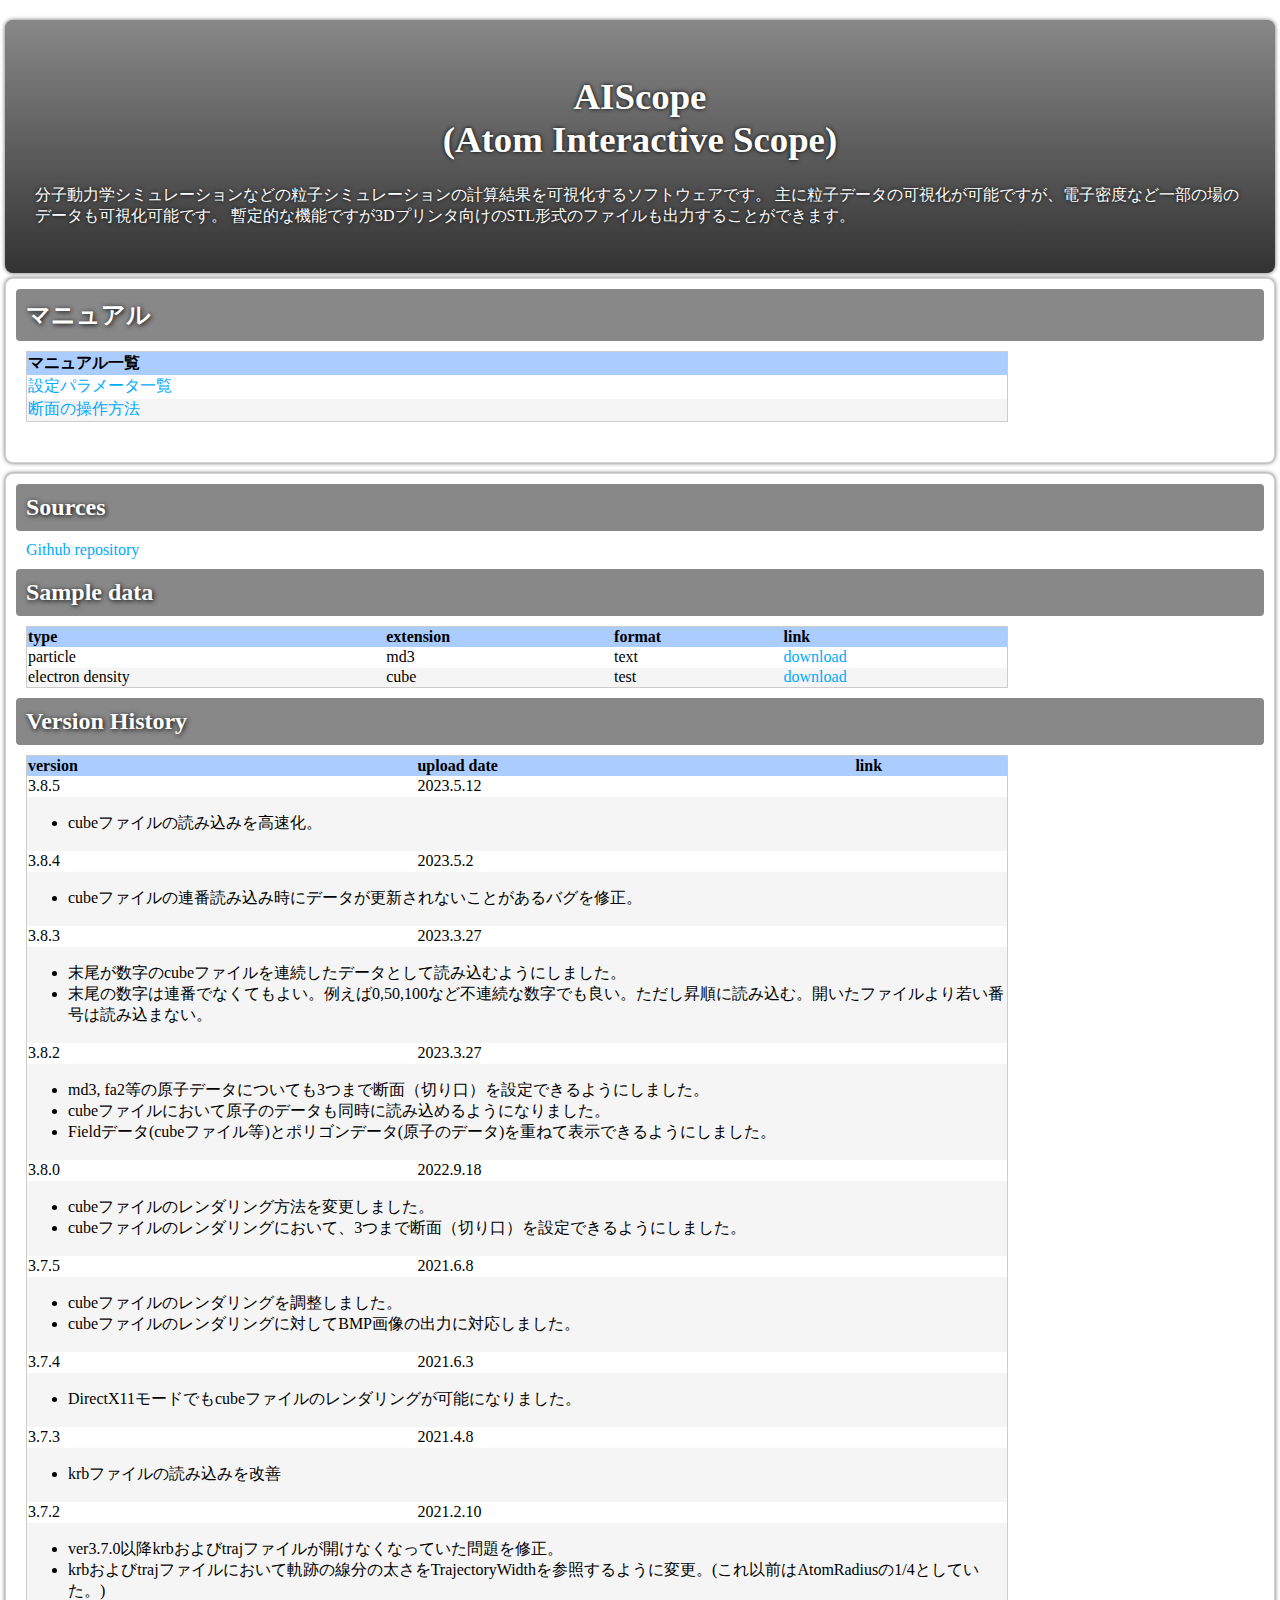
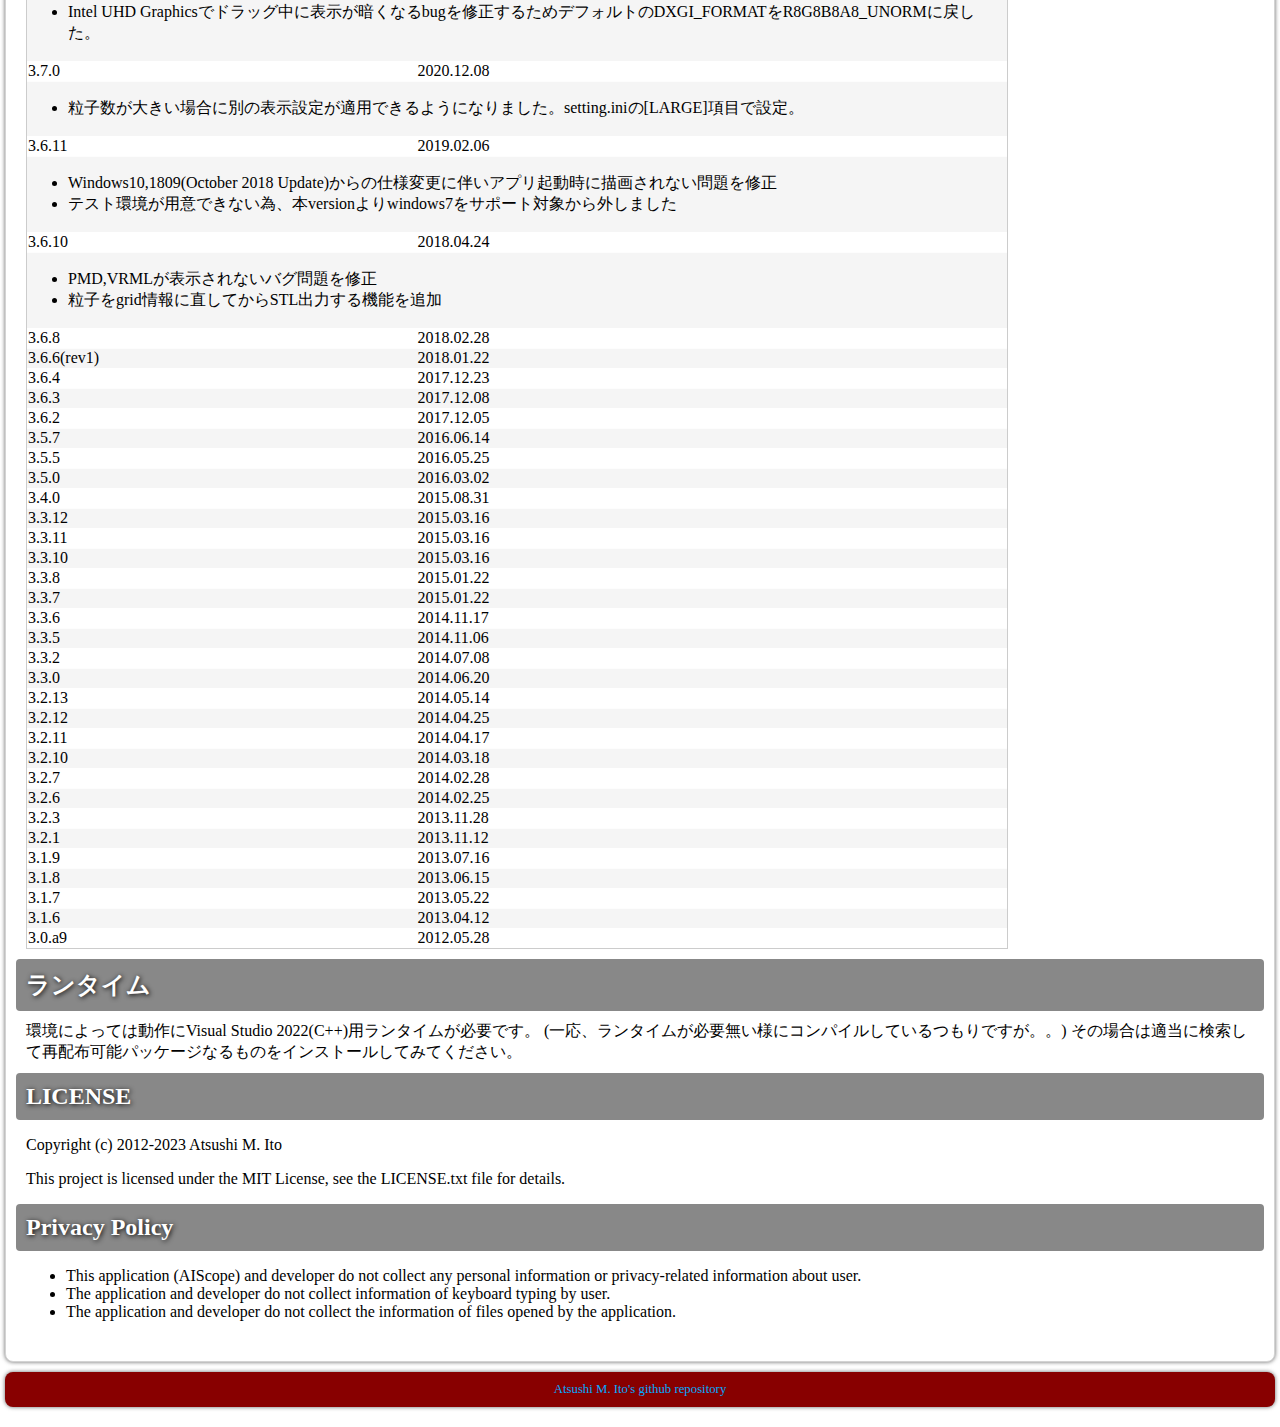
==== docs/index.html @ ab05c263 "add github pages" ====
<!DOCTYPE html>
<html>
<head>
	<meta charset="UTF-8">
	<link rel="stylesheet" type="text/css" href="style.css" >
	<title>AIScope</title>
</head>
<body>


<header>
<h1>AIScope<br/>(Atom Interactive Scope)</h1>

<p>分子動力学シミュレーションなどの粒子シミュレーションの計算結果を可視化するソフトウェアです。
	主に粒子データの可視化が可能ですが、電子密度など一部の場のデータも可視化可能です。
	暫定的な機能ですが3Dプリンタ向けのSTL形式のファイルも出力することができます。
</p>

</header>

<section>
<article>

<h2>マニュアル</h2>

<table>
<thead>
<tr><th>マニュアル一覧</th></tr>
</thead>
<tr><td><a href="setting.html">設定パラメータ一覧</a></td></tr>
<tr><td><a href="cross_section.html">断面の操作方法</a></td></tr>
</table>

</article>
</section>


<section>
<article>


<h2>Sources</h2>

<a href="https://github.com/atsushi-m-ito/AIScope/">Github repository</a>


<h2>Sample data</h2>

<table>
<thead>
<tr><th>type</th><th>extension</th><th>format</th><th>link</th></tr>
</thead>
<tr><td>particle</td><td>md3</td><td>text</td><td><a href="samples/W127He14.md3">download</a></td></tr>
<tr><td>electron density</td><td>cube</td><td>test</td><td><a href="samples/C60.tden.cube">download</a></td></tr>
</table>


<h2>Version History</h2>

<table>
<thead>
<tr><th>version</th><th>upload date</th><th>link</th></tr>
</thead>

<tr><td>3.8.5</td><td>2023.5.12</td><td></td></tr>
<tr><td colspan="3"><ul>
<li>cubeファイルの読み込みを高速化。</li>
</ul></td></tr>

<tr><td>3.8.4</td><td>2023.5.2</td><td></td></tr>
<tr><td colspan="3"><ul>
<li>cubeファイルの連番読み込み時にデータが更新されないことがあるバグを修正。</li>
</ul></td></tr>


<tr><td>3.8.3</td><td>2023.3.27</td><td></td></tr>
<tr><td colspan="3"><ul>
<li>末尾が数字のcubeファイルを連続したデータとして読み込むようにしました。</li>
<li>末尾の数字は連番でなくてもよい。例えば0,50,100など不連続な数字でも良い。ただし昇順に読み込む。開いたファイルより若い番号は読み込まない。</li>
</ul></td></tr>


<tr><td>3.8.2</td><td>2023.3.27</td><td></td></tr>
<tr><td colspan="3"><ul>
<li>md3, fa2等の原子データについても3つまで断面（切り口）を設定できるようにしました。</li>
<li>cubeファイルにおいて原子のデータも同時に読み込めるようになりました。</li>
<li>Fieldデータ(cubeファイル等)とポリゴンデータ(原子のデータ)を重ねて表示できるようにしました。</li>
</ul></td></tr>

<tr><td>3.8.0</td><td>2022.9.18</td><td></td></tr>
<tr><td colspan="3"><ul>
<li>cubeファイルのレンダリング方法を変更しました。</li>
<li>cubeファイルのレンダリングにおいて、3つまで断面（切り口）を設定できるようにしました。</li>
</ul></td></tr>

<tr><td>3.7.5</td><td>2021.6.8</td><td></td></tr>
<tr><td colspan="3"><ul>
<li>cubeファイルのレンダリングを調整しました。</li>
<li>cubeファイルのレンダリングに対してBMP画像の出力に対応しました。</li>
</ul></td></tr>

<tr><td>3.7.4</td><td>2021.6.3</td><td></td></tr>
<tr><td colspan="3"><ul>
<li>DirectX11モードでもcubeファイルのレンダリングが可能になりました。</li>
</ul></td></tr>

<tr><td>3.7.3</td><td>2021.4.8</td><td></td></tr>
<tr><td colspan="3"><ul>
<li>krbファイルの読み込みを改善</li>
</ul></td></tr>

<tr><td>3.7.2</td><td>2021.2.10</td><td></td></tr>
<tr><td colspan="3"><ul>
<li>ver3.7.0以降krbおよびtrajファイルが開けなくなっていた問題を修正。</li>
<li>krbおよびtrajファイルにおいて軌跡の線分の太さをTrajectoryWidthを参照するように変更。(これ以前はAtomRadiusの1/4としていた。)</li>
<li>Intel UHD Graphicsでドラッグ中に表示が暗くなるbugを修正するためデフォルトのDXGI_FORMATをR8G8B8A8_UNORMに戻した。</li>
</ul></td></tr>

<tr><td>3.7.0</td><td>2020.12.08</td><td></td></tr>
<tr><td colspan="3"><ul>
<li>粒子数が大きい場合に別の表示設定が適用できるようになりました。setting.iniの[LARGE]項目で設定。</li>
</ul></td></tr>

<tr><td>3.6.11</td><td>2019.02.06</td><td></td></tr>
<tr><td colspan="3"><ul>
<li>Windows10,1809(October 2018 Update)からの仕様変更に伴いアプリ起動時に描画されない問題を修正</li>
<li>テスト環境が用意できない為、本versionよりwindows7をサポート対象から外しました</li>
</ul></td></tr>

<tr><td>3.6.10</td><td>2018.04.24</td><td></td></tr>
<tr><td colspan="3"><ul>
<li>PMD,VRMLが表示されないバグ問題を修正</li>
<li>粒子をgrid情報に直してからSTL出力する機能を追加</li>
</ul></td></tr>

<tr><td>3.6.8</td><td>2018.02.28</td><td></td></tr>
<tr><td>3.6.6(rev1)</td><td>2018.01.22</td><td></td></tr>
<tr><td>3.6.4</td><td>2017.12.23</td><td></td></tr>
<tr><td>3.6.3</td><td>2017.12.08</td><td></td></tr>
<tr><td>3.6.2</td><td>2017.12.05</td><td></td></tr>
<tr><td>3.5.7</td><td>2016.06.14</td><td></td></tr>
<tr><td>3.5.5</td><td>2016.05.25</td><td></td></tr>
<tr><td>3.5.0</td><td>2016.03.02</td><td></td></tr>
<tr><td>3.4.0</td><td>2015.08.31</td><td></td></tr>
<tr><td>3.3.12</td><td>2015.03.16</td><td></td></tr>
<tr><td>3.3.11</td><td>2015.03.16</td><td></td></tr>
<tr><td>3.3.10</td><td>2015.03.16</td><td></td></tr>
<tr><td>3.3.8</td><td>2015.01.22</td><td></td></tr>
<tr><td>3.3.7</td><td>2015.01.22</td><td></td></tr>
<tr><td>3.3.6</td><td>2014.11.17</td><td></td></tr>
<tr><td>3.3.5</td><td>2014.11.06</td><td></td></tr>
<tr><td>3.3.2</td><td>2014.07.08</td><td></td></tr>
<tr><td>3.3.0</td><td>2014.06.20</td><td></td></tr>
<tr><td>3.2.13</td><td>2014.05.14</td><td></td></tr>
<tr><td>3.2.12</td><td>2014.04.25</td><td></td></tr>
<tr><td>3.2.11</td><td>2014.04.17</td><td></td></tr>
<tr><td>3.2.10</td><td>2014.03.18</td><td></td></tr>
<tr><td>3.2.7</td><td>2014.02.28</td><td></td></tr>
<tr><td>3.2.6</td><td>2014.02.25</td><td></td></tr>
<tr><td>3.2.3</td><td>2013.11.28</td><td></td></tr>
<tr><td>3.2.1</td><td>2013.11.12</td><td></td></tr>
<tr><td>3.1.9</td><td>2013.07.16</td><td></td></tr>
<tr><td>3.1.8</td><td>2013.06.15</td><td></td></tr>
<tr><td>3.1.7</td><td>2013.05.22</td><td></td></tr>
<tr><td>3.1.6</td><td>2013.04.12</td><td></td></tr>
<tr><td>3.0.a9</td><td>2012.05.28</td><td></td></tr>
</table>


<h2>ランタイム</h2>
環境によっては動作にVisual Studio 2022(C++)用ランタイムが必要です。
(一応、ランタイムが必要無い様にコンパイルしているつもりですが。。)
その場合は適当に検索して再配布可能パッケージなるものをインストールしてみてください。



<h2>LICENSE</h2>
	<p>Copyright (c) 2012-2023 Atsushi M. Ito</p>
	
	<p>This project is licensed under the MIT License, see the LICENSE.txt file for details.</p>
	
<h2>Privacy Policy</h2>
<ul>
	<li>This application (AIScope) and developer do not collect any personal information or privacy-related information about user.</li>
	<li>The application and developer do not collect information of keyboard typing by user.</li>
	<li>The application and developer do not collect the information of files opened by the application.</li>
</ul>
</article>
</section>

<footer>
<a href="https://github.com/atsushi-m-ito/">Atsushi M. Ito's github repository</a>
</footer>


</body>
</html>
---- docs/style.css ----
body {
    background:#fff;
    font-family: Meiryo, Georgia, serif;
    color:#000;    margin:20px auto;
    text-align:left;
    line-height:150 %;
}



a:link, a:visited {
	color:#0af;
	text-decoration:none;
}

a:hover {
	color:#0cc;
}

table {
	*border-collapse: collapse; /* IE7 and lower */
	border-spacing: 0;
	border: solid #ccc 1px;
    width: 80%;    
}


td, th{
    text-align: left;
}

thead tr {
	background: #aaccff;
}

tbody tr:nth-child(even) {
	background: #f5f5f5;
	-webkit-box-shadow: 0 1px 0 rgba(255,255,255,.8) inset;
	-moz-box-shadow:0 1px 0 rgba(255,255,255,.8) inset;
	box-shadow: 0 1px 0 rgba(255,255,255,.8) inset;
}

tbody tr:hover{
	background: #fbf8e9;
	-o-transition: all 0.1s ease-in-out;
	-webkit-transition: all 0.1s ease-in-out;
	-moz-transition: all 0.1s ease-in-out;
	-ms-transition: all 0.1s ease-in-out;
	transition: all 0.1s ease-in-out;
}

header, nav, section, footer {
	display:block;
	-webkit-border-radius: 8px;
	-moz-border-radius: 8px;
	border-radius: 8px;
	-webkit-box-shadow: 0px 0px 4px #666;
	-moz-box-shadow: 0px 0px 4px #666;
	box-shadow: 0px 0px 4px #666;
	border: 1px solid #d3d3d3;
	background-color: #fff;
	margin:5px;
	padding: 0 20px 10px 20px;
	font-size: 12pt;
	color: #000;
	text-align: left;
}

header {
	padding:30px;
	background-image: -moz-linear-gradient(top, #888, #333);
	background-image: -webkit-gradient(linear, left top, left bottom, color-stop(0.0, #888), color-stop(1.0, #333));
	background-color: #800;
	border:none;
	color:#fff;
	text-shadow: 0px 0px 4px #000000;
}


header h1 {
	font-size:2.3em;    text-transform:none;    letter-spacing:0em;
	text-align:center;
}


	
header ul {    padding:0px;    list-style-type:none;    display:inline;}

header li {    margin:0px 10px;    padding:0px;    list-style-type:none;    display:inline;}

header a:link, nav a:visited {    font-weight:normal;}

nav {    float:right;    width:200px;}

nav h1 {    font-size:1.4em;}

section {
    /* float:right; 
    width:656px;    */
    text-align:left;    
    margin-bottom:10px;}

section h1,h2, nav h1 {
	-webkit-border-radius: 4px;
	-moz-border-radius: 4px;
	border-radius: 4px;
	background-color:#888;
	color:#fff;
	padding:10px;
	margin:10px -10px;
	text-shadow:1px 1px 5px #000;
}

section h3, nav h1 {
	-webkit-border-radius: 4px;
	-moz-border-radius: 4px;
	border-radius: 4px;
	background-color:#444;
	color:#fff;
	padding:10px;
	margin:10px -10px;
	text-shadow:1px 1px 5px #000;
}
	
#section ul {    padding:0px;    list-style:none;    border-top:1px solid #e7e2d7;    margin:14px 0px;}

ssection li {    margin:0px;    padding:0px;    list-style:none;}

ssection li a:link, section li a:visited {    float:left;    width:96%;    padding:3px 1%;    border-bottom:1px solid #e7e2d7;}

ssection li a:hover {    background:#f2f1ec;}
	
article {
	margin:0 0 30px 0;
}

footer {
	clear:both !important;
	padding:10px;
	background-color: #800;
	border:none;
	color:#fff;
	font-size:0.8em;
	text-align:center;
}
	
footer a {
	margin:0px 5px;
}
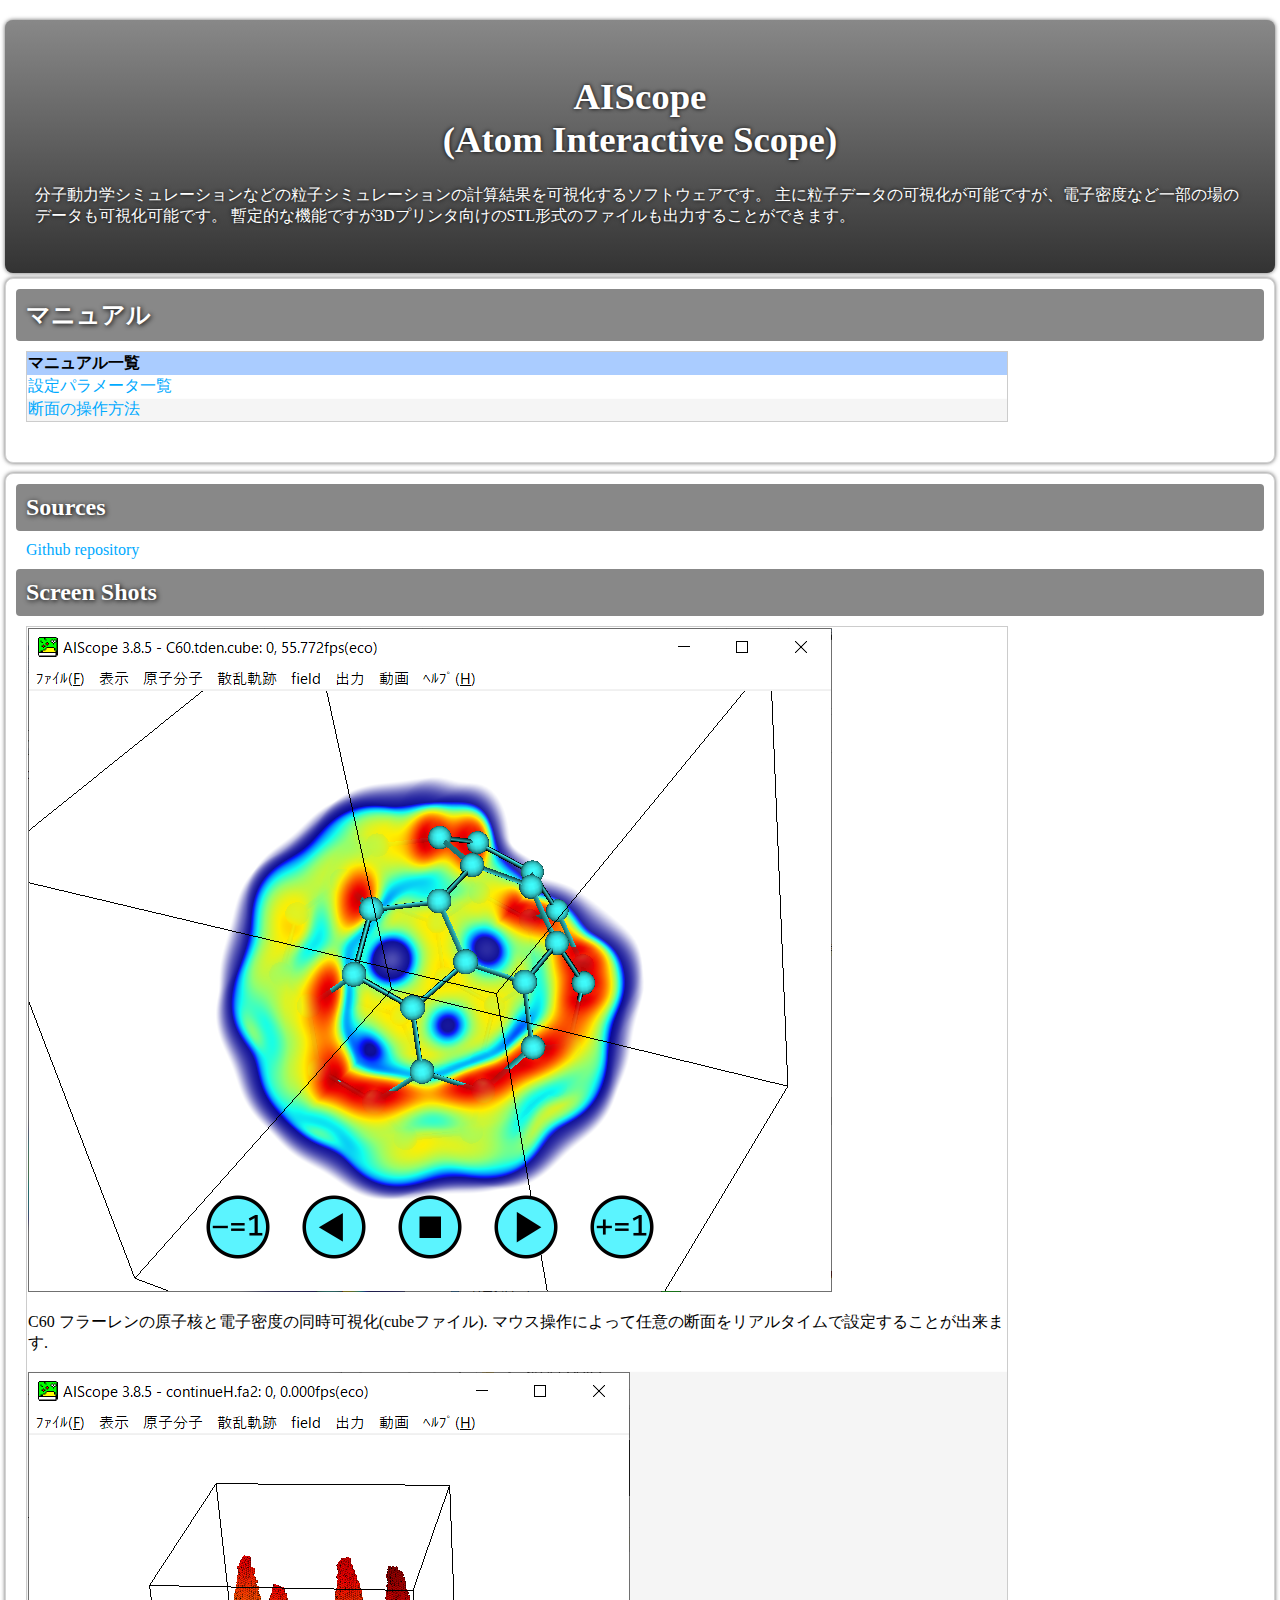
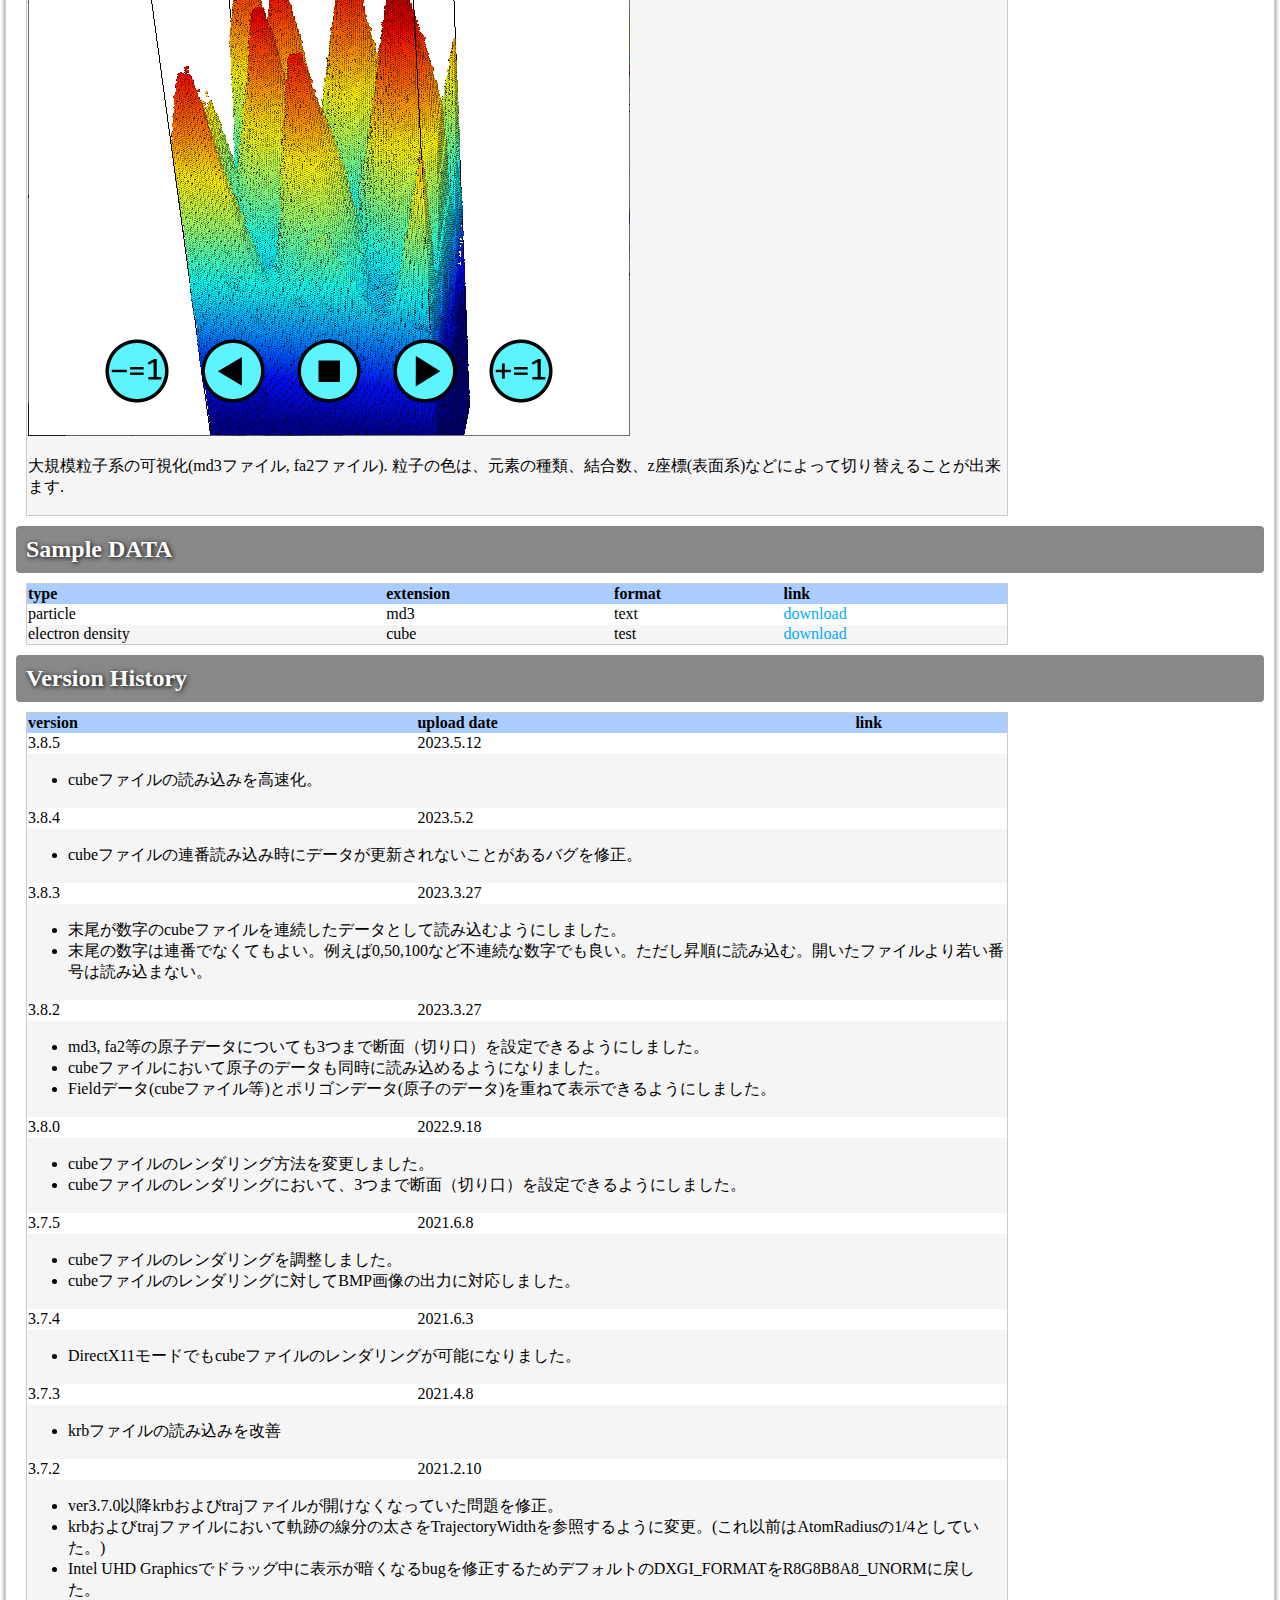
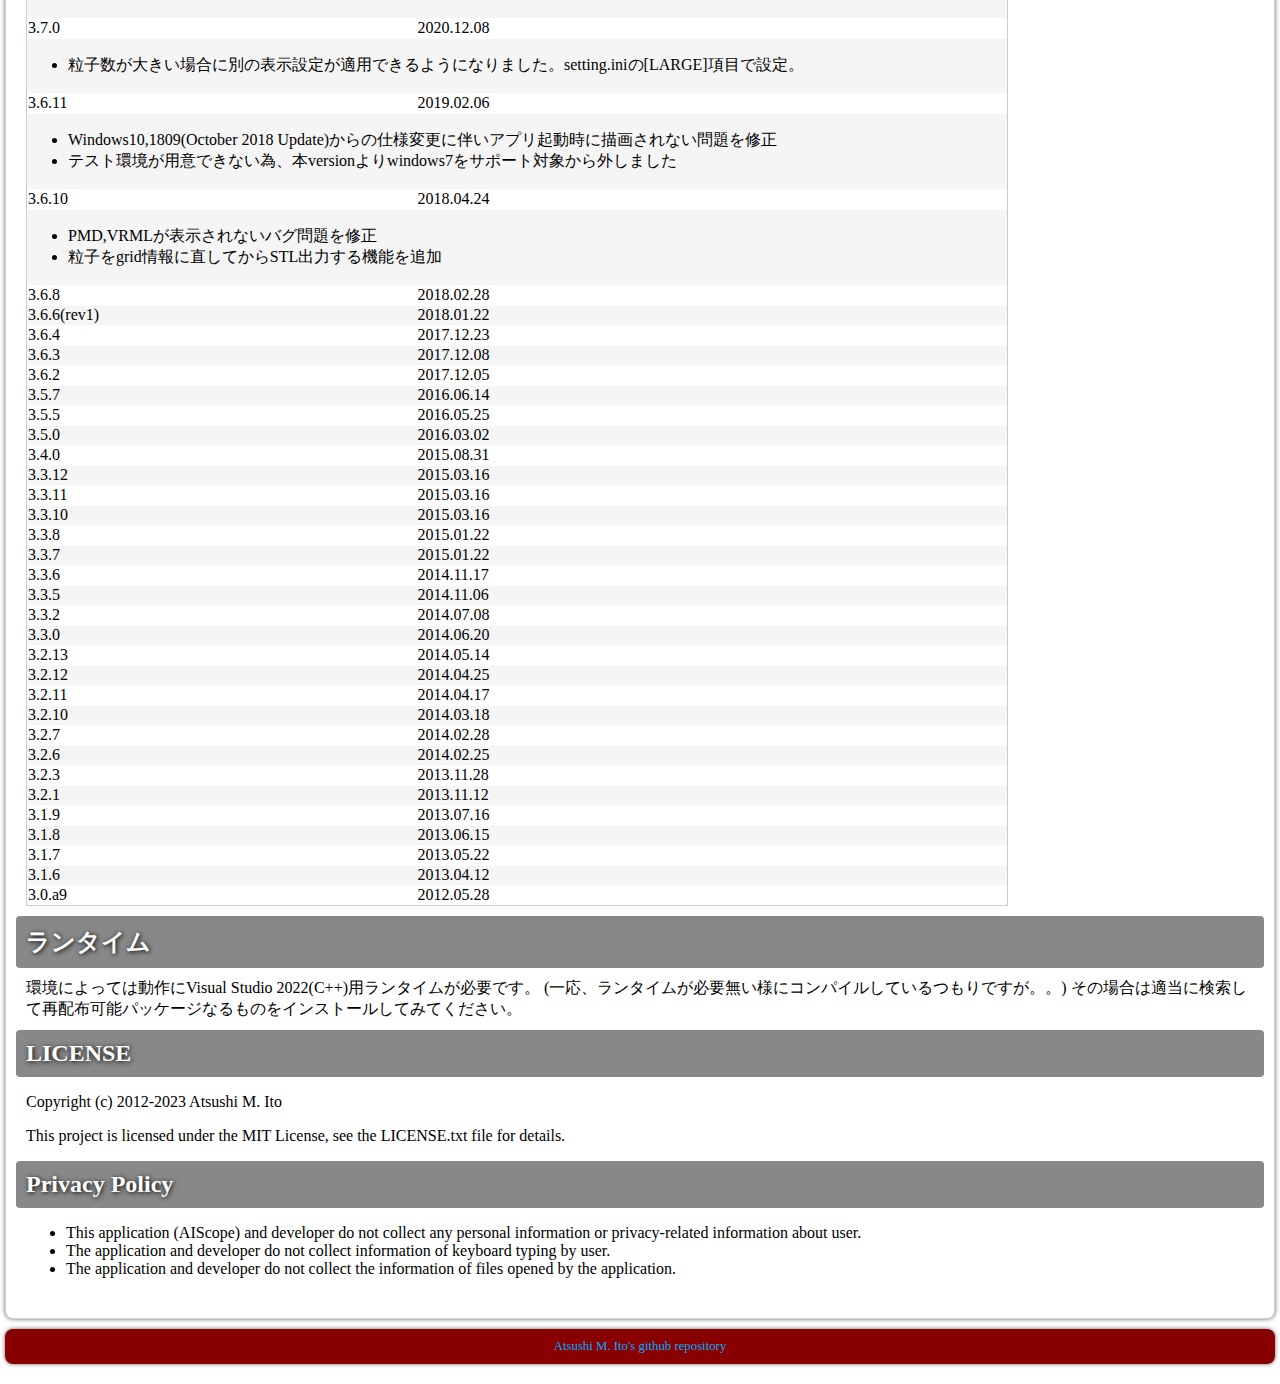
==== commit add8c92b: "web update" ====
--- a/docs/index.html
+++ b/docs/index.html
@@ -44,7 +44,19 @@
 <a href="https://github.com/atsushi-m-ito/AIScope/">Github repository</a>
 
 
-<h2>Sample data</h2>
+<h2>Screen Shots</h2>
+<table>
+<tr><td><img src="screenshots/screenshot2.png" /><br/>
+<p>C60 フラーレンの原子核と電子密度の同時可視化(cubeファイル). マウス操作によって任意の断面をリアルタイムで設定することが出来ます.</p>
+</td></tr>
+<tr><td><img src="screenshots/screenshot3.png" /><br/>
+<p>大規模粒子系の可視化(md3ファイル, fa2ファイル). 粒子の色は、元素の種類、結合数、z座標(表面系)などによって切り替えることが出来ます.</p>
+</td></tr>
+</table>
+
+
+
+<h2>Sample DATA</h2>
 
 <table>
 <thead>
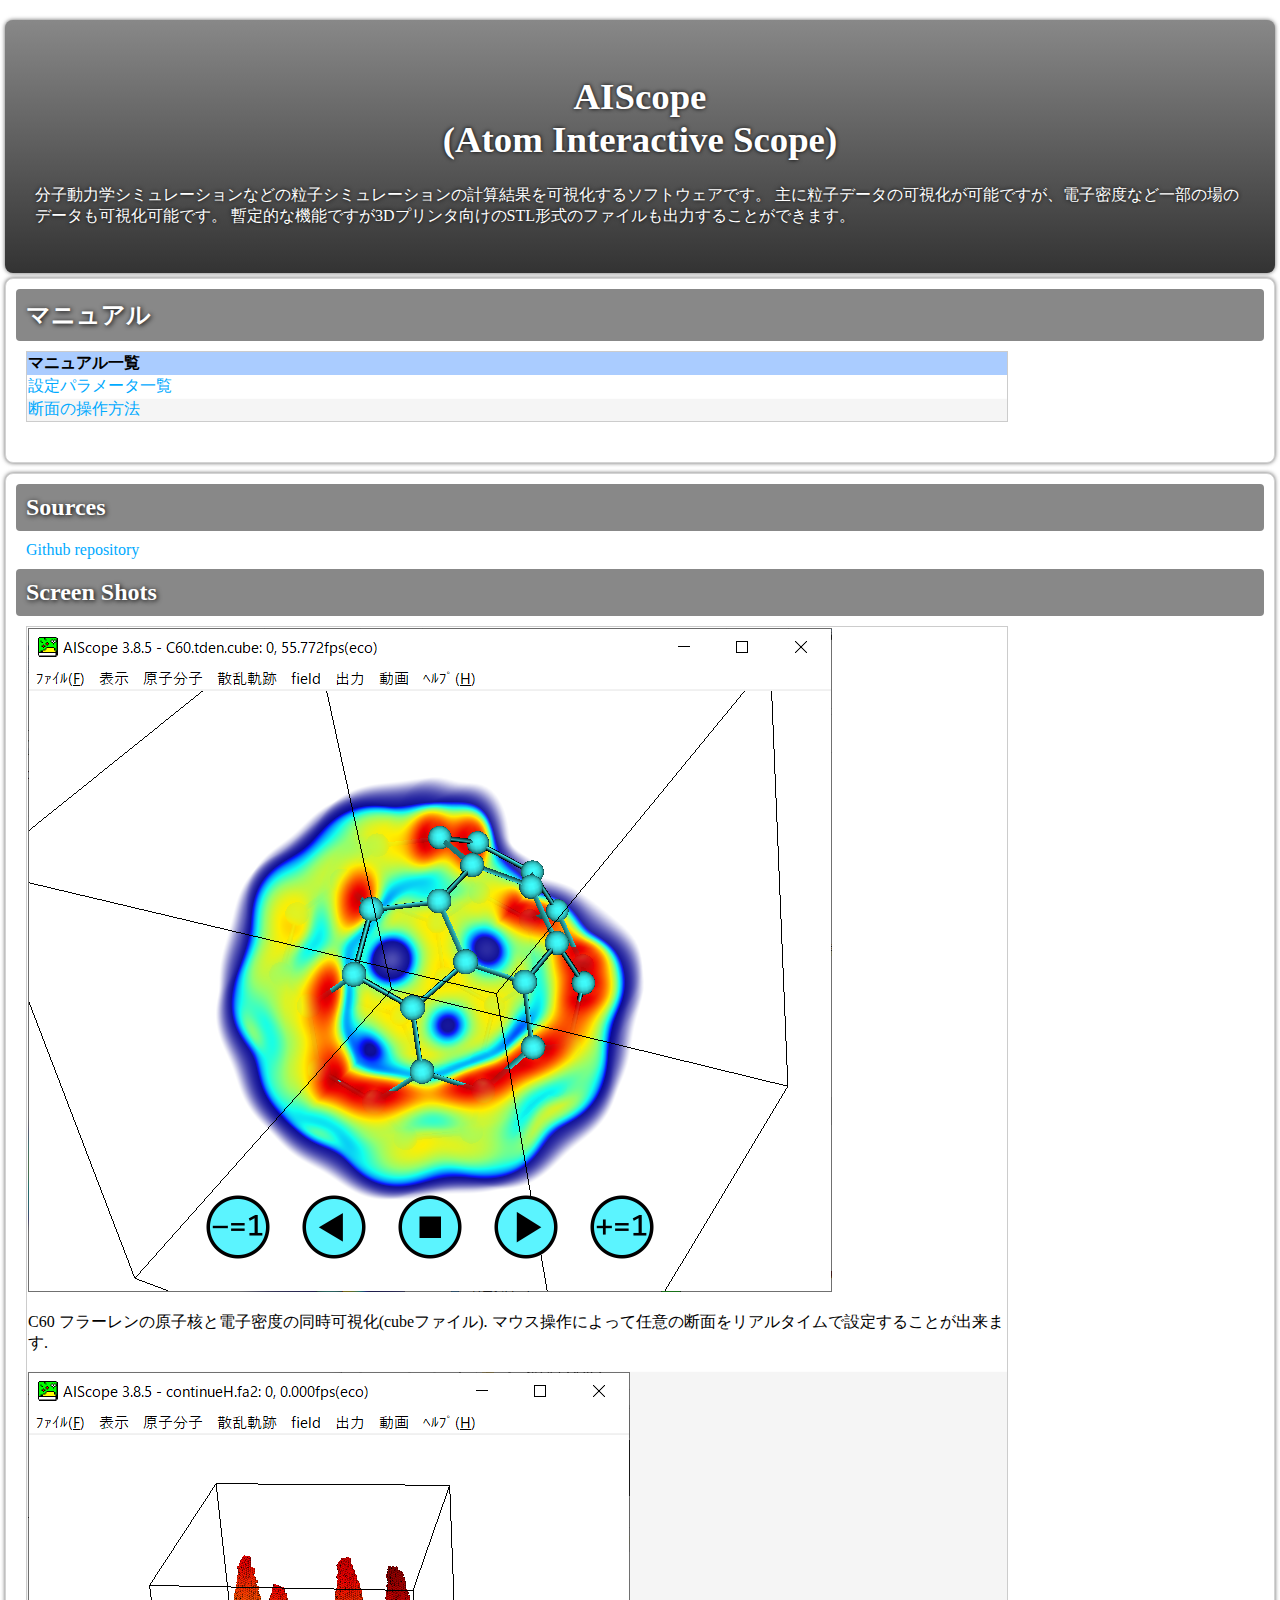
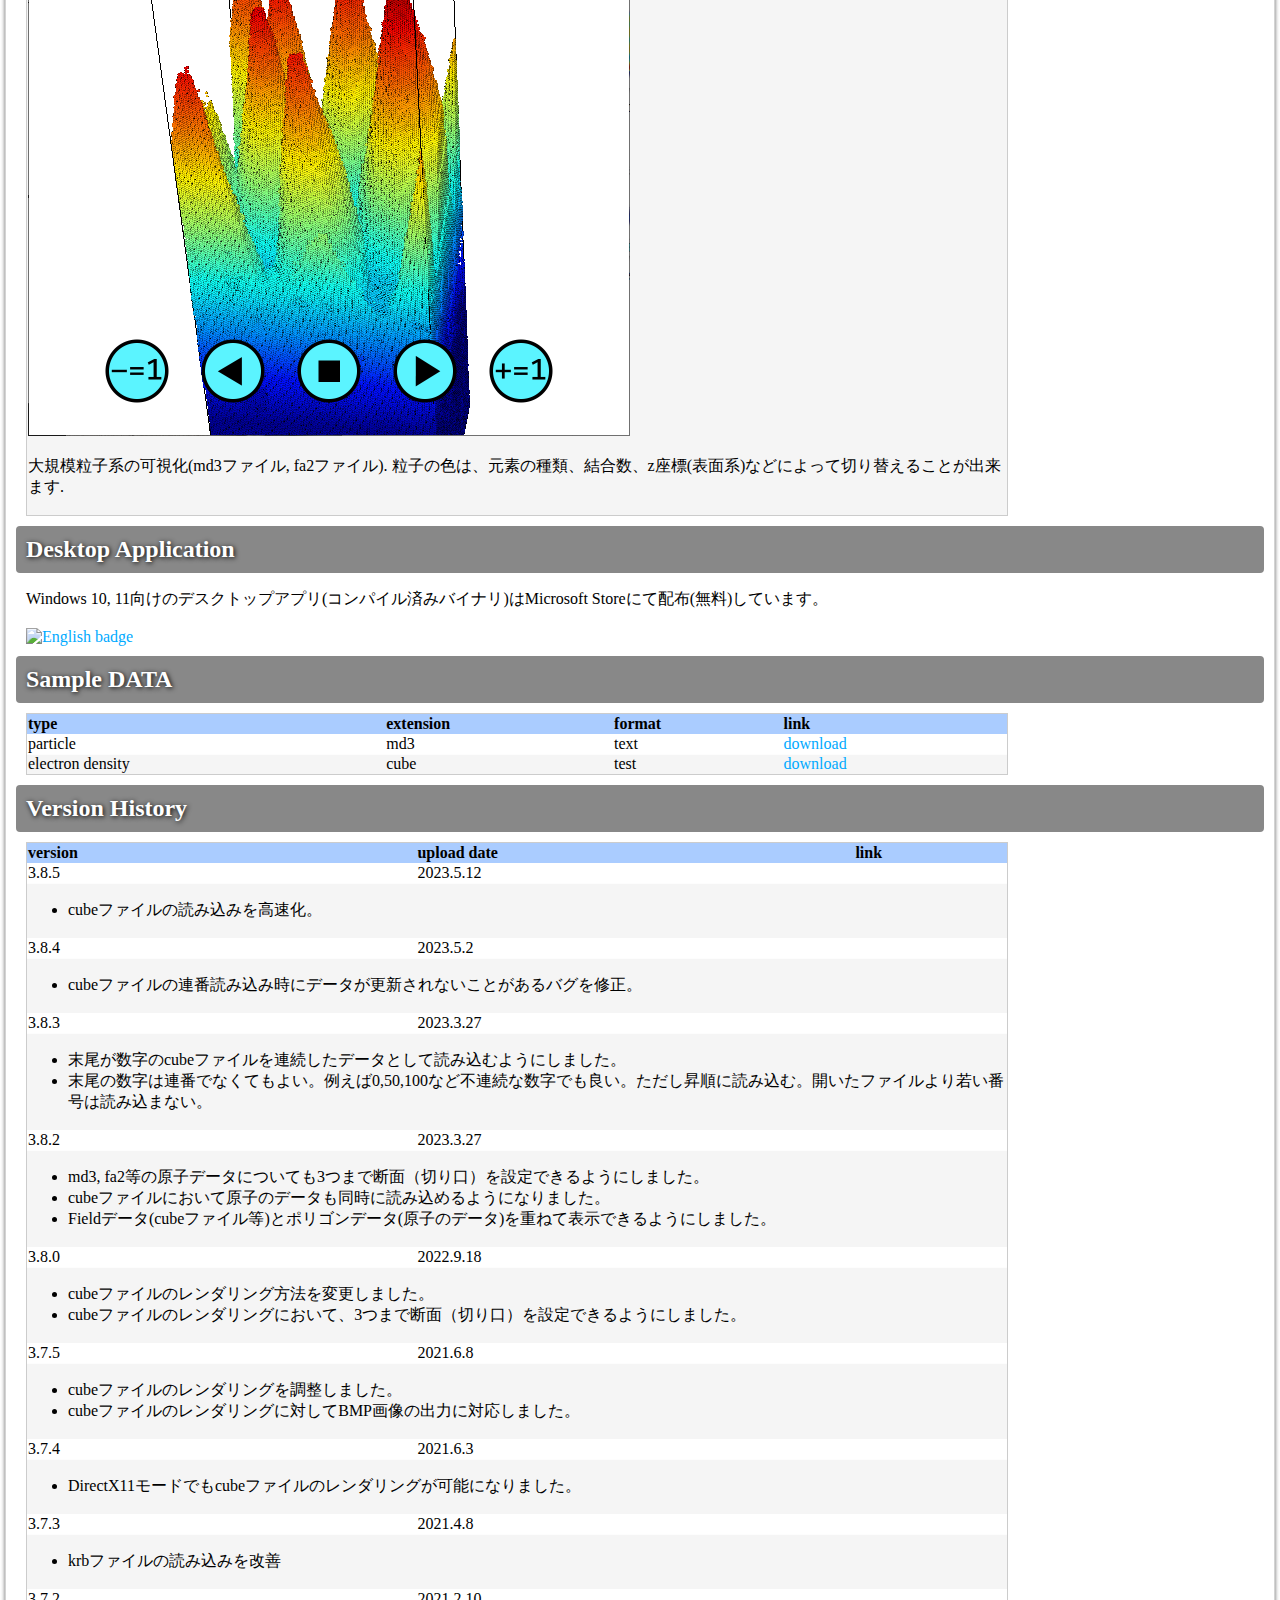
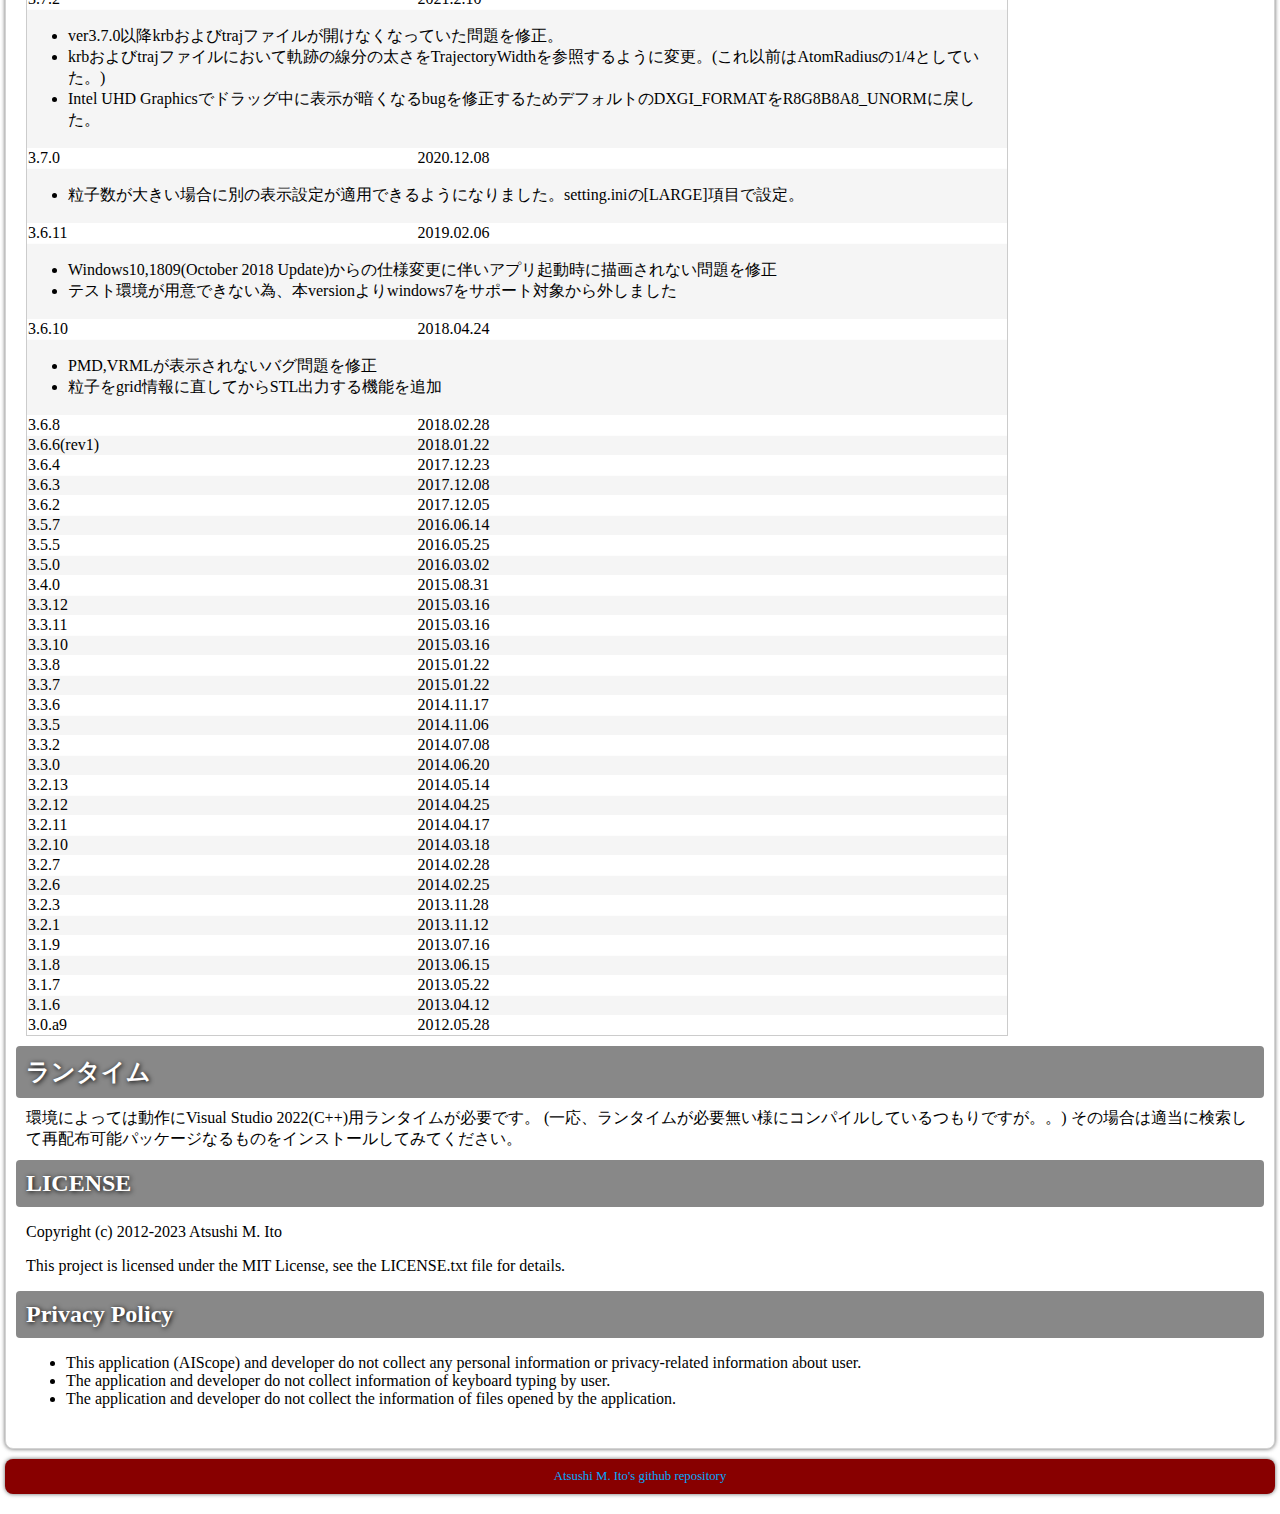
==== commit 7075aad8: "web update" ====
--- a/docs/index.html
+++ b/docs/index.html
@@ -53,6 +53,12 @@
 <p>大規模粒子系の可視化(md3ファイル, fa2ファイル). 粒子の色は、元素の種類、結合数、z座標(表面系)などによって切り替えることが出来ます.</p>
 </td></tr>
 </table>
+
+<h2>Desktop Application</h2>
+
+<p>Windows 10, 11向けのデスクトップアプリ(コンパイル済みバイナリ)はMicrosoft Storeにて配布(無料)しています。</p>
+
+<a href="https://www.microsoft.com/store/apps/9N72H5QXD0MW?cid=storebadge&ocid=badge"><img src='images/English_get-it-from-MS_864X312.svg' alt='English badge' style='width: 284px; height: 104px; vertical-align: middle;'/></a>
 
 
 
